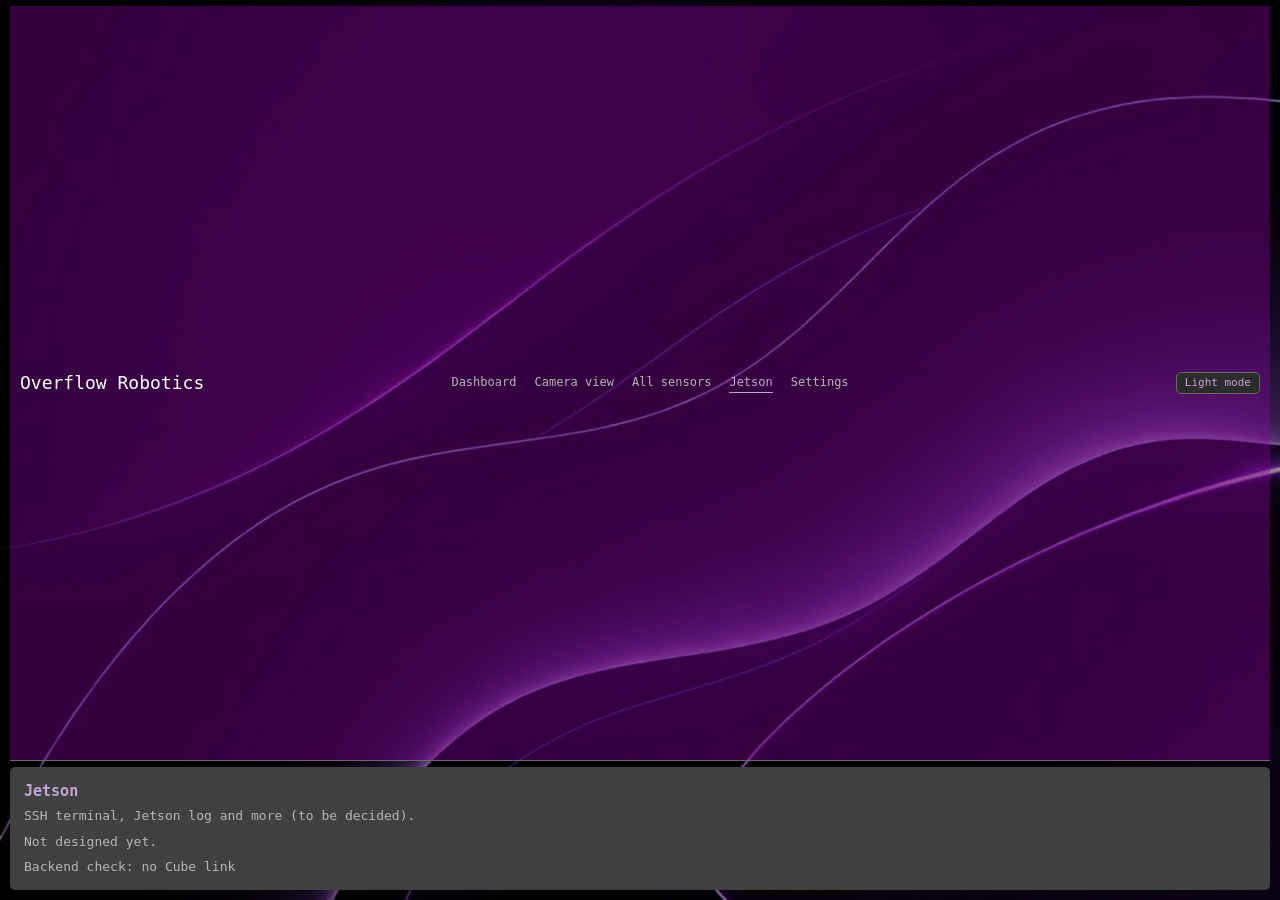
==== static/jetson.html @ 9604c159 "initialization" ====
<!doctype html>
<html lang="en">
<head>
<meta charset="utf-8">
<meta name="viewport" content="width=device-width, initial-scale=1">
<title>Jetson - Overflow Robotics</title>
<link rel="stylesheet" href="common.css">
<style>
/* styles for this page only go here (colors and the top bar come from common.css) */
</style>
</head>
<body>
<div class="app">
  <header class="topbar"><h1 class="brand">Overflow Robotics</h1><nav class="nav" id="nav" aria-label="Pages"></nav></header>
  <main class="page">
    <h2 id="title"></h2>
    <p class="dim" id="blurb"></p>
    <p class="dim">Not designed yet.</p>
    <p class="dim" id="check"></p>
  </main>
</div>

<script src="common.js"></script>
<script src="backend.js"></script>
<script>
buildNav();
const me = PAGES.find((p) => p.href === location.pathname.split("/").pop());
if (me) { $("title").textContent = me.name; $("blurb").textContent = me.blurb; }

/* proof that this page uses the same backend interface as the dashboard (delete when the page is designed) */
function check() {
  const d = backend.get_data();
  $("check").textContent = "Backend check: " + (d.connected ? `Cube connected, ${d.armed ? "armed" : "disarmed"}, ${d.mode}` : "no Cube link");
}
setInterval(check, 500); check();
</script>
</body>
</html>
---- static/common.css ----
/* ===================================================================
   COMMON.CSS: the look shared by every page (dashboard and subpages).
   Colors, fonts, the top bar with the page links, buttons, status dots, log boxes.
   Change a color here and every page follows.
   =================================================================== */
/* ---------------------------------------------------------------------------
   COLORS: two modes. Dark is the default; the button at the right end of the top bar switches to light
   (the choice is remembered). Every color on every page comes from these variables, so to recolor something
   change it HERE, in both blocks. Layout never changes between modes.
   --------------------------------------------------------------------------- */
:root {
  color-scheme: dark;
  --page: #000;            /* page background */
  --box: #404040;          /* camera boxes, side panel, sub-pages */
  --box-dark: #2b2b2b;     /* buttons, selects, log boxes */
  --line: #6a6a6a;         /* borders and dividers */
  --text: #C4A4DA;            /* main text, on-dots, canvas outlines */
  --dim: #b5b5b5;          /* secondary text, hollow dots */
  --title: #FFF;        /* the "Overflow Robotics" title */
  --alert: #ff6b57;        /* problems: red text, bad dots, disarm button border */
  --amber: #f2b544;        /* warnings, armed dot, hold-to-arm bar */
  --letterbox: #404040;    /* bars around a camera picture that does not fill its box */
  --scrim: rgba(0, 0, 0, .78);   /* small labels drawn over a camera picture */
  --on-light: #000;        /* text on a button filled with --text */
  --focus: #fff;  
  --top-bar-h: 30px;
  --top-bar-bg:#84009b66;       /* keyboard focus ring */

  /* colors used inside the canvas drawings (attitude, depth, motors) */
  --c-line: #6a6a6a;       /* rings and thin lines */
  --c-bg: #404040;
  --c-frame: #5a5e60;      /* vehicle frame and rails */
  --c-tube: #7f9aa3;       /* the tubes of the vehicle drawing */
  --c-dark: #2f3234;       /* thrusters and the dark parts */

  /* the placeholder picture shown when a camera has no stream (hue, hue shift per camera, saturation %, lightness %) */
  --cam-hue: 190; --cam-step: 70; --cam-sat: 18; --cam-lit: 14;
}
html[data-mode="light"] {
  color-scheme: light;
  --page: #e8eaed;
  --box: #ffffff;
  --box-dark: #eef0f2;
  --line: #b3b8bd;
  --text: #15181b;
  --dim: #5d646b;
  --title: #c01515;
  --alert: #c0392b;
  --amber: #b86e00;
  --letterbox: #d5d9dd;
  --scrim: rgba(255, 255, 255, .85);
  --on-light: #fff;
  --focus: #15181b;
  --c-line: #a4abb1;
  --c-bg: #ffffff;
  --c-frame: #9aa5aa;
  --c-tube: #6f8f99;
  --c-dark: #3d4448;
  --cam-lit: 80;
}

/* ---------------------------------------------------------------------------
   SIZES AND SHAPES (same in both modes)
   --------------------------------------------------------------------------- */
:root {
  --font: "JetBrains Mono", "Cascadia Mono", Consolas, "DejaVu Sans Mono", monospace;
  --gap: 10px;             /* space between the big blocks of the page */
  --radius: 5px;           /* corners of big blocks (camera boxes, side panel, sub-pages, log boxes) */
  --radius-sm: 5px;        /* corners of buttons and selects */
  --border-w: 1px;         /* border width of buttons and log boxes */
  --page-bg: var(--page);  /* page background: can also be a gradient or an image */
  --panel-bg: var(--box);  /* background of camera boxes, side panel, sub-pages */
  --inset-bg: var(--box-dark); /* background of buttons, inputs, log boxes */
  --brand-size: 12px;      /* size of the title */
}
* { box-sizing: border-box; margin: 0; }
html, body { height: 100%; }
body {
  background: linear-gradient(rgba(0,0,0,0.4),rgba(0,0,0,0.4)),url(purple_4.png); 
  color: var(--text); overflow: hidden;
  font: 13px/1.35 var(--font);
  display: flex;
  flex-direction: column;
}
button, select { font: inherit; color: inherit; letter-spacing: inherit; }
:focus-visible { outline: 2px solid var(--focus); outline-offset: 2px; }

/* the page: the top bar, then everything else */
.app { flex:1; min-height: 0; display: grid; grid-template-rows: minmax(0, 1fr); padding: var(--gap); gap: 6px; padding: 6px var(--gap) var(--gap); }

/* the top bar: title on the left, links to the other pages (each opens in a new tab) */
.topbar { flex: none; display: grid; grid-template-columns: 1fr auto 1fr; align-items: center;
  padding: 3px var(--gap); background: var(--top-bar-bg); border-bottom: var(--border-w) solid var(--line);}
.brand { font: 400 var(--brand-size)/1 var(--font); color: var(--title); }
.nav { display: flex; gap: 18px; flex-wrap: wrap; font-size: 12px; align-items: center; justify-content: flex-start; padding-left: 20px;}
.modebtn { margin-left:auto; font-size: 11px; background: var(--inset-bg); border: var(--border-w) solid var(--line); border-radius: var(--radius-sm); padding: 3px 8px; cursor: pointer; }
.modebtn:hover { border-color: var(--text); }
.nav a, .nav span { color: var(--dim); text-decoration: none; padding: 1px 0; border-bottom: 1px solid transparent; }
.nav a:hover { color: var(--text); border-bottom-color: var(--dim); }
.nav [aria-current="page"] { color: var(--text); border-bottom-color: var(--text); }
.brand { font-size: 18px;}

/* a plain sub-page: one gray box under the top bar that scrolls by itself */
.page { background: var(--panel-bg); border-radius: var(--radius); padding: 14px; overflow: auto; min-height: 0; }
.page h2 { font-size: 15px; font-weight: 600; margin-bottom: 6px; }
.page .dim, .dim { color: var(--dim); }
.page p + p { margin-top: 8px; }

/* status dots (hollow = off, filled white = on, red = problem, dashed amber = waiting) */
.dot { width: 9px; height: 9px; border-radius: 50%; border: 2px solid var(--dim); flex: none; }
.dot.wait { border-color: var(--amber); border-style: dashed; }
.dot.on { background: var(--text); border-color: var(--text); }
.dot.bad { background: var(--alert); border-color: var(--alert); }

/* small buttons and a "dot + text" state */
.jbtn { flex: none; height: 28px; padding: 0 10px; font-size: 12px; background: var(--inset-bg); border: var(--border-w) solid var(--line); border-radius: var(--radius-sm); cursor: pointer; }
.jbtn:hover:not(:disabled) { border-color: var(--text); }
.jbtn:disabled { opacity: .45; cursor: not-allowed; }
.jstate { display: flex; align-items: center; gap: 6px; font-size: 13px; }
.jstate .name { color: var(--dim); }

/* log boxes (newest line on top: red = problems, amber = warnings) */
.log { background: var(--inset-bg); border: var(--border-w) solid var(--line); border-radius: var(--radius); overflow-y: auto; padding: 6px 8px; font-size: 12px; line-height: 1.5; }
.log .none { color: var(--dim); }
.log .row { display: flex; gap: 8px; }
.log .t { color: var(--dim); flex: none; }
.log .warn { color: var(--amber); }
.log .err { color: var(--alert); }

@media (max-width: 900px) {
  body { overflow: auto; }
  .app { height: auto; }
  .topbar { grid-template-columns: 1fr; justify-items: center; row-gap: 6px; }
  .topbar > * { grid-column: 1; grid-row: auto; justify-self: center; }
}
@media (prefers-reduced-motion: reduce) { * { transition: none !important; } }
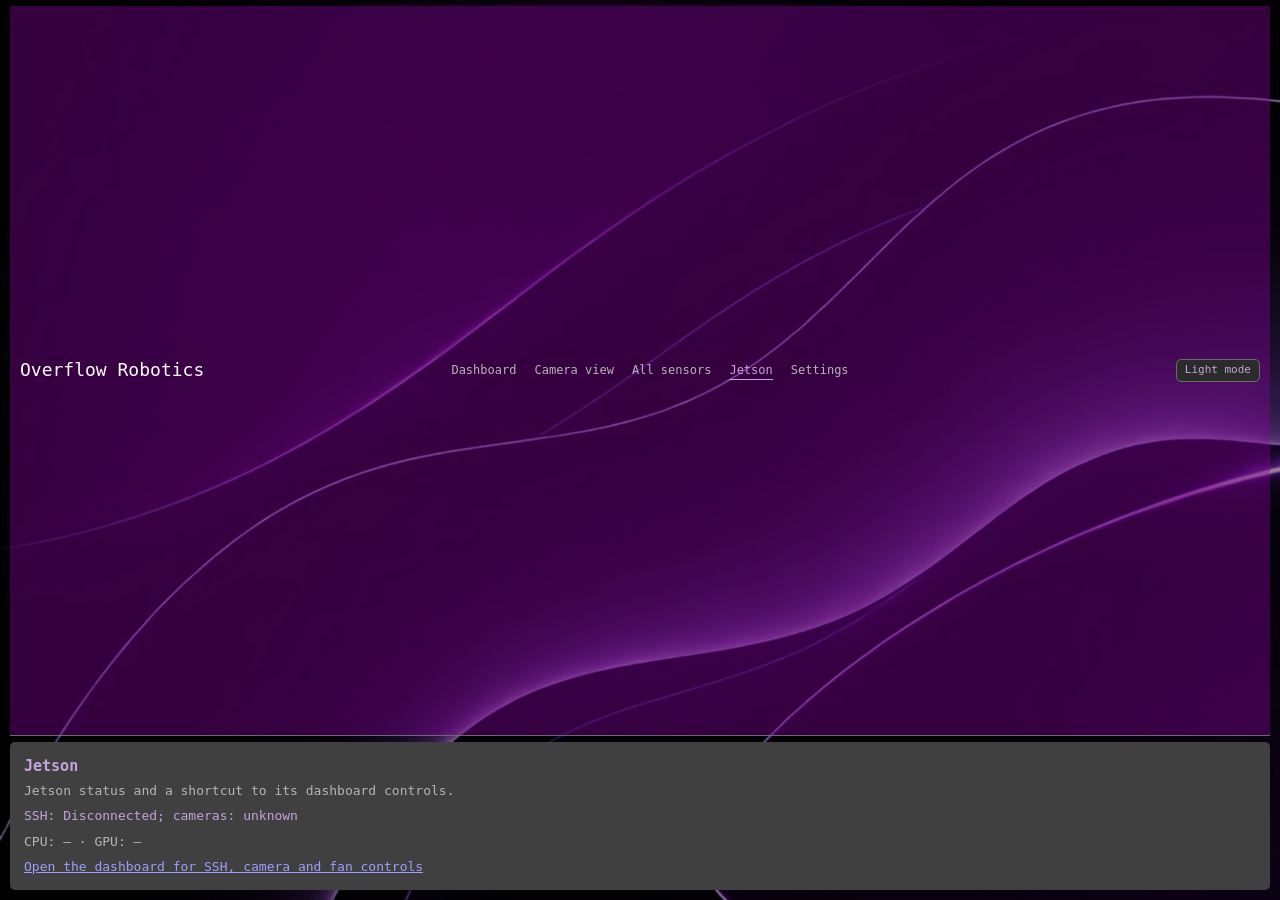
==== commit b42c3d57: "temps, cams, automated" ====
--- a/static/jetson.html
+++ b/static/jetson.html
@@ -15,8 +15,9 @@
   <main class="page">
     <h2 id="title"></h2>
     <p class="dim" id="blurb"></p>
-    <p class="dim">Not designed yet.</p>
-    <p class="dim" id="check"></p>
+    <p id="status" aria-live="polite">Waiting for dashboard data...</p>
+    <p id="temps" class="dim"></p>
+    <p><a href="index.html">Open the dashboard for SSH, camera and fan controls</a></p>
   </main>
 </div>
 
@@ -27,12 +28,16 @@
 const me = PAGES.find((p) => p.href === location.pathname.split("/").pop());
 if (me) { $("title").textContent = me.name; $("blurb").textContent = me.blurb; }
 
-/* proof that this page uses the same backend interface as the dashboard (delete when the page is designed) */
-function check() {
+function updateJetsonStatus() {
   const d = backend.get_data();
-  $("check").textContent = "Backend check: " + (d.connected ? `Cube connected, ${d.armed ? "armed" : "disarmed"}, ${d.mode}` : "no Cube link");
+  const j = d.jetson || { ssh: "disconnected", cameras: "unknown" };
+  $("status").textContent = `SSH: ${SSH_TEXT[j.ssh] || j.ssh}; cameras: ${CAM_TEXT[j.cameras] || j.cameras}`;
+  const cpu = d.jetson_cpu_c == null ? "—" : d.jetson_cpu_c.toFixed(1) + " °C";
+  const gpu = d.jetson_gpu_c == null ? "—" : d.jetson_gpu_c.toFixed(1) + " °C";
+  $("temps").textContent = `CPU: ${cpu} · GPU: ${gpu}`;
 }
-setInterval(check, 500); check();
+setInterval(updateJetsonStatus, 500);
+updateJetsonStatus();
 </script>
 </body>
 </html>
